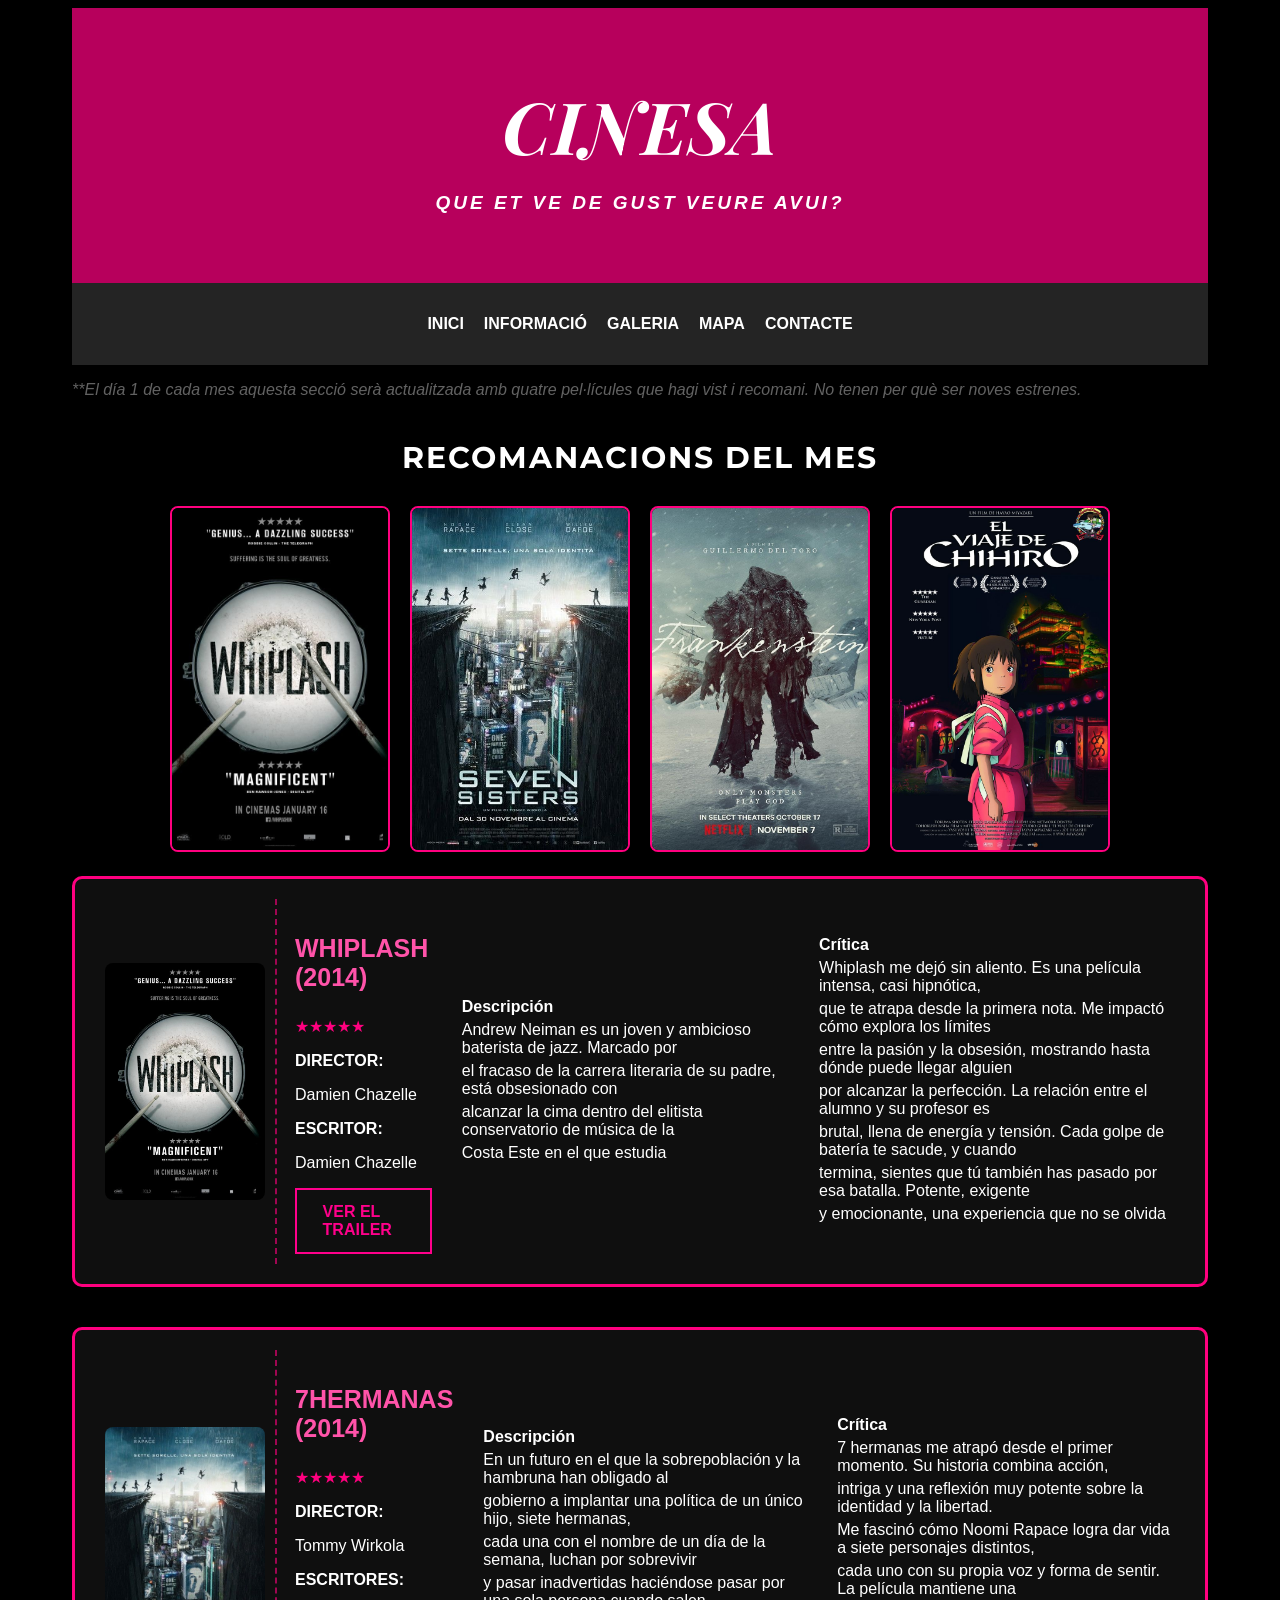
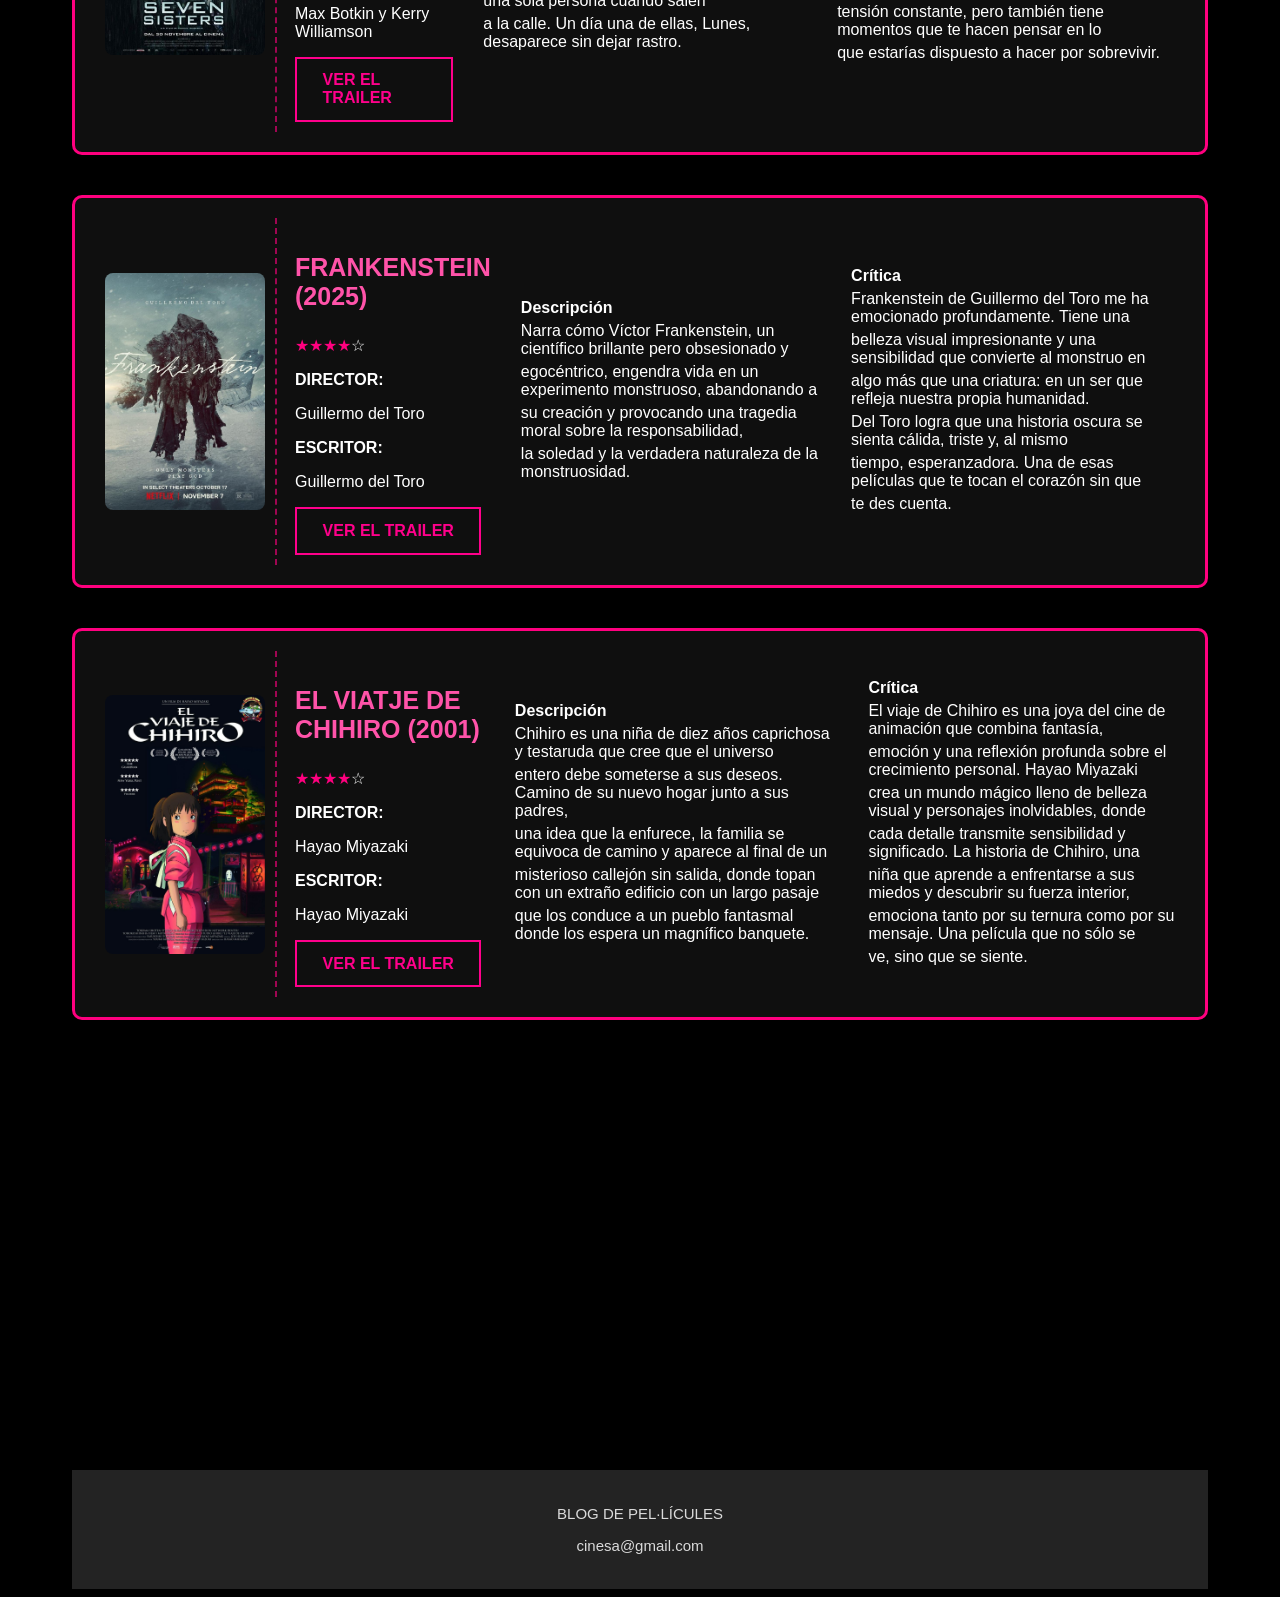
==== inici.html @ e056a0fd "first commit" ====
<!DOCTYPE html>
<html>
<head>
    <title>Blog de Pel·lícules - Inici </title>
    <link href="https://fonts.googleapis.com/css2?family=Montserrat:wght@900&family=Playfair+Display:ital,wght@0,700;1,700&display=swap" rel="stylesheet">
    <link href="https://fonts.googleapis.com/css2?family=Montserrat:wght@900&display=swap" rel="stylesheet"> 
    <link rel="stylesheet" href="estil.css">
</head>

<body>
 <!-- Capçalera -->
    <header>
        <h1>CINESA</h1>
        <p class="subtitol"> QUE ET VE DE GUST VEURE AVUI? </p>
    </header>

 <!-- Menú de selecció (botons de navegació) -->
    <nav>
        <ul class="nav-links">
        <li><a href="inici.html">Inici</a></li>
        <li><a href="infogeneral.html">Informació</a></li>
        <li><a href="galeria.html">Galeria</a></li>
        <li><a href="mapacine.html">Mapa</a></li>
        <li><a href="contacte.html">Contacte</a></li>
        </ul>
    </nav>

    <main>
        <section class="recomanacions">
          <p class="aclariment"> **El día 1 de cada mes aquesta secció serà actualitzada amb quatre pel·lícules que hagi vist i recomani. No tenen per què ser noves estrenes.</p>
            <h2>RECOMANACIONS DEL MES</h2>


        <!--PORTADAS RECOMANACIONS-->
            <div>
                <section class="recomanacions-imag">
                    <a href="#whiplash"><img src="imatges/whiplash.jpg" alt="Whiplash"></a>
                    <a href="#7hermanas"><img src="imatges/7hermanas.jpg" alt="7 Hermanas"></a>
                    <a href="#FRANKENSTEIN"><img src="imatges/FRANKENSTEIN.jpg" alt="Frankenstein"></a>
                    <a href="#elviajedechihiro"><img src="imatges/elviajedechihiro.jpg" alt="El viaje de Chihiro"></a>
                </section>
            </div>
            
        <!--WHIPLASH-->
            <div class="separacions-etiqueta">
                <article class="etiquetes" id="whiplash">

                    <img src="imatges/whiplash.jpg" alt="Portada">
                    <div class="peli-info">
                <!--info-->
                    <h3>WHIPLASH (2014)</h3>
                        <p class="valoració">
                            <span class="estels-roses">★★★★★</span>
                        </p>
                     <p><strong>DIRECTOR:</strong></p><p>Damien Chazelle</p>
                     <p><strong>ESCRITOR:</strong></p><p>Damien Chazelle</p>
                     <a href="https://youtu.be/Zdgzc-YMimo?si=wIOjKo_gB7uJ2ZVV" class="trailer">Ver el trailer</a>
                    </div>
                    
                    <div class="peli-descript">
                        <p><strong>Descripción</strong></p>
                        <p>Andrew Neiman es un joven y ambicioso baterista de jazz. Marcado por </p>
                        <p>el fracaso de la carrera literaria de su padre, está obsesionado con</p>
                        <p>alcanzar la cima dentro del elitista conservatorio de música  de la </p> 
                        <p>Costa Este en el que estudia </p>
                    </div>

                    <div class="peli-descript">
                        <p><strong>Crítica</strong></p>
                        <p>Whiplash me dejó sin aliento. Es una película intensa, casi hipnótica, </p>
                        <p>que te atrapa desde la primera nota. Me impactó cómo explora los límites</p> 
                        <p> entre la pasión y la obsesión, mostrando hasta dónde puede llegar alguien</p> 
                        <p>por alcanzar la perfección. La relación entre el alumno y su profesor es</p> 
                        <p>brutal, llena de energía y tensión. Cada golpe de batería te sacude, y cuando</p>
                        <p>termina, sientes que tú también has pasado por esa batalla. Potente, exigente</p>
                        <p>y emocionante, una experiencia que no se olvida</p>
                    </div>
                </article>
            </div>

            <!--7 HERMANAS-->
                <div class="separacions-etiqueta">
                <article class="etiquetes" id="7hermanas">
                    <img src="imatges/7hermanas.jpg" alt="Portada">
                    
                    <!--info-->
                    <div class="peli-info">
                        <h3>7HERMANAS (2014)</h3>
                        <p class="valoració">
                            <span class="estels-roses">★★★★★</span>
                        </p>
                        <p><strong>DIRECTOR:</strong></p><p>Tommy Wirkola</p>
                        <p><strong>ESCRITORES:</strong></p><p>Max Botkin y Kerry Williamson</p>
                        <a href="https://youtu.be/ECoekuLodFg?si=8ICgVmcvDaRQ2863" class="trailer">Ver el trailer</a>
                    </div>

                    <div class="peli-descript">
                        <p><strong>Descripción</strong></p>
                        <p>En un futuro en el que la sobrepoblación y la hambruna han obligado al</p>
                        <p> gobierno a implantar una política de un único hijo, siete hermanas,</p>
                        <p>cada una con el nombre de un día de la semana, luchan por sobrevivir</p> 
                        <p>y pasar inadvertidas haciéndose pasar por una sola persona cuando salen </p>
                        <p>a la calle. Un día una de ellas, Lunes, desaparece sin dejar rastro.</p>
                    </div>

                    <div class="peli-descript">
                        <p><strong>Crítica</strong></p>
                        <p>7 hermanas me atrapó desde el primer momento. Su historia combina acción,</p>
                        <p>intriga y una reflexión muy potente sobre la identidad y la libertad.</p> 
                        <p>Me fascinó cómo Noomi Rapace logra dar vida a siete personajes distintos,</p> 
                        <p>cada uno con su propia voz y forma de sentir. La película mantiene una </p> 
                        <p>tensión constante, pero también tiene momentos que te hacen pensar en lo</p>
                        <p> que estarías dispuesto a hacer por sobrevivir.</p>
                    </div>
                </article>
                </div>
                
            <!--FRANKENSTEIN-->
                <div class="separacions-etiqueta">
                <article class="etiquetes" id="FRANKENSTEIN">
                    <img src="imatges/FRANKENSTEIN.jpg" alt="Portada">
                   
                <!--info-->
                    <div class="peli-info">
                        <h3>FRANKENSTEIN (2025)</h3>
                         <p class="valoració">
                            <span class="estels-roses">★★★★</span><span>☆</span>
                        </p>
                        <p><strong>DIRECTOR:</strong></p><p>Guillermo del Toro</p>
                        <p><strong>ESCRITOR:</strong></p><p>Guillermo del Toro</p>
                        <a href="https://youtu.be/3z_3V8olWnw?si=ca9_xFOnV4DAQuXl" class="trailer">Ver el trailer</a>
                    </div>

                    <div class="peli-descript">
                        <p><strong>Descripción</strong></p>
                        <p>Narra cómo Víctor Frankenstein, un científico brillante pero obsesionado y</p>
                        <p>egocéntrico, engendra vida en un experimento monstruoso, abandonando a</p> 
                        <p>su creación y provocando una tragedia moral sobre la responsabilidad,</p>
                        <p>la soledad y la verdadera naturaleza de la monstruosidad.</p>
                    </div>

                    <div class="peli-descript">
                        <p><strong>Crítica</strong></p>
                        <p>Frankenstein de Guillermo del Toro me ha emocionado profundamente. Tiene una </p>
                        <p>belleza visual impresionante y una sensibilidad que convierte al monstruo en</p> 
                        <p>algo más que una criatura: en un ser que refleja nuestra propia humanidad.</p> 
                        <p>Del Toro logra que una historia oscura se sienta cálida, triste y, al mismo</p> 
                        <p> tiempo, esperanzadora. Una de esas películas que te tocan el corazón sin que</p>
                        <p>te des cuenta.</p>
                    </div>
                </article>
                </div>
            
            <!--EL VIAJE DE CHIHIRO-->
                <div class="separacions-etiqueta">
                <article class="etiquetes" id="elviajedechihiro">
                <img src="imatges/elviajedechihiro.jpg" alt="Portada">

                    <div class="peli-info">
                        <h3>EL VIATJE DE CHIHIRO (2001)</h3>
                        <span class="estels-roses">★★★★</span><span>☆</span>
                        <p><strong> DIRECTOR:</strong></p><p> Hayao Miyazaki</p>
                        <p><strong> ESCRITOR:</strong></p><p></p>Hayao Miyazaki</p>
                        <a href="https://youtu.be/5Fgq4Osh6XQ?si=ZfDfZxZzjjeZiP5g" class="trailer">Ver el trailer</a>
                    </div>

                    <div class="peli-descript">
                        <p><strong>Descripción</strong></p>
                        <p>Chihiro es una niña de diez años caprichosa y testaruda que cree que el universo</p>
                        <p>entero debe someterse a sus deseos. Camino de su nuevo hogar junto a sus padres,</p> 
                        <p>una idea que la enfurece, la familia se equivoca de camino y aparece al final de un</p>
                        <p>misterioso callejón sin salida, donde topan con un extraño edificio con un largo pasaje</p>
                        <p>que los conduce a un pueblo fantasmal donde los espera un magnífico banquete.</p>
                    </div>

                    <div class="peli-descript">
                        <p><strong>Crítica</strong></p>
                        <p>El viaje de Chihiro es una joya del cine de animación que combina fantasía,</p>
                        <p>emoción y una reflexión profunda sobre el crecimiento personal. Hayao Miyazaki</p> 
                        <p>crea un mundo mágico lleno de belleza visual y personajes inolvidables, donde</p> 
                        <p>cada detalle transmite sensibilidad y significado. La historia de Chihiro, una</p> 
                        <p>niña que aprende a enfrentarse a sus miedos y descubrir su fuerza interior,</p>
                        <p>emociona tanto por su ternura como por su mensaje. Una película que no sólo se</p>
                        <p>ve, sino que se siente.</p>
                    </div>

                </article>
                </div>
        </section>
    </main>

    <footer>
        <p> BLOG DE PEL·LÍCULES</p>
        <p> cinesa@gmail.com</p>
    </footer>
    <a href="#" id="backToTop">⬆</a>

    <script>
    // Codi per a que només surti quan baixes //
        const btn = document.getElementById("backToTop");

     window.onscroll = function() {
        if (document.body.scrollTop > 400 || document.documentElement.scrollTop > 400) {
            btn.style.display = "flex"; // Surt quan baixes 400px //
        } else {
            btn.style.display = "none"; // S'oculta quan estàs a dalt de la pàgina //
        }
        };
    </script>

</body>
</html>
---- estil.css ----
/* 1. ESTILS GENERALS  */

    * { padding: 0;
        box-sizing: border-box;
        font-family: Arial, sans-serif;}

    body {
        color: #fff;                  /* Color de text blanc per a tot el "body" */
        background-color: #000;       /* Color de fons negre*/
        padding: 0 5%;  /* Esto añade un 5% de separación a izquierda y derecha */
    }

/* 2. TIPOGRAFÍA I TÍTOLS */

    header {
        background-color:  #b7005c; /* Fons rosa*/
        text-align: center;  /* Centra els textos del "header" */
        padding: 29px; /* Espaiat intern vertical */
    }

   h1 {font-family: 'Playfair Display', serif; /* Font elegant per al títol */
        font-weight: bold;   /* Lletra negreta */
        font-style: italic;  /* Lletra en cursiva */ 
        color: #ffffff; /* Color blanc */
        text-align: center; /* Centrat del text */
        margin-top: 40px; /* Marge respecte la part superior */
        margin-bottom: 10px; /* Marge respecte la part inferior */
        font-size: 72px; /* Grandària del text */
        letter-spacing: 1px; /* Espaiat entre lletres */
    } 

    h2 {
        font-family: 'Montserrat', sans-serif; 
        font-weight: bold; /* Lletra negreta */
        color: #ffffff; /* Color blanc */
        text-align: center; /* Centrat del subtítol */
        margin-top: 40px; /* Marge respecte la part superior */
        margin-bottom: 30px; /* Marge respecte la part inferior */
        font-size: 30px; /* Grandària del text */
        letter-spacing: 2px;
    }                 

    .subtitol {
        text-align: center; /* Centrat del subtítol */
        font-size: 19px; /* Mida del text */
        font-style: italic; /* Lletra cursiva */
        color: #ffffff; /* Color blanc */
        margin-bottom: 40px; /* Marge respecte la part inferior */
        letter-spacing: 3px; /* Espaiat entre lletres */
        font-weight: bold; /* Text en negreta */
    }

    .aclariment {
        font-style: italic; /* Lletra cursiva */
        color: #626262; /* Color blanc */
    }

    .peli-descript p {
        margin-top: 2px !important;    /* Casi sin espacio arriba */
     margin-bottom: 5px !important; /* Espacio mínimo abajo */
    }

/* 3. ACCÈS A LES DIFERENTS PÀGINES */

    nav {
        background-color: #242424; /* Fons negre */
        padding: 16px; /* Espaiat vertical del menú */
        top: 0;
        z-index: 100;
    }

    /* En ordinador, el menú es horitzontal */
    .nav-links {
        display: flex;
        justify-content: center;
        list-style: none;
        gap: 20px;
        align-items: center;
    }

    .nav-links > li > a {
        color: #fff; /* Text inicial blanc */
        text-decoration: none; /* Elimina el subratllat */
        font-weight: bold; /* Text en negreta */
        text-transform: uppercase; /* Text en majúscules */
    }

    /* Canvi de color al passar per sobre el ratolí */
    .nav-links > li > a:hover {
        color: #ff007f; /* Canvia a rosa en passar el ratolí */
    }


/* 4. MENÚ D'IMATGES SUPERIOR (recomanacions del mes) */

    .recomanacions-imag {
        display: flex; /* Alineació flexible */
        justify-content: center; /* Centra el grup d'imatges (horitzontalment */
        align-items: center; /* Centrat vertical */
        gap: 20px; /* Separació entre les portades */
        margin: 20px auto;  /* Marges verticals i centrat horitzontal */
        padding: 0 10%; /* Marges de seguretat als costats de la pantalla */
        box-sizing: border-box;  /* Asegura que el padding no estiri el contenidor */
    }

    .recomanacions-imag a img {
        width: 220px; /* Amplada fixa igual per a totes */
        height: 346px; /* Alçada fixa igual per a totes */
        object-fit: cover; /* Per a que la imatge ompli el buit sense deformar */
        border: 2px solid #ff007f; /* Vora rosa */
        border-radius: 8px; /* Cantons arrodonits */
        transition: transform 0.2s ease, box-shadow 0.2s ease; /* Animació per al zoom */
    }

    .recomanacions-imag img:hover {
        transform: scale(1.1);  /* Es fa un 10% més gran al passar el ratolí*/
        box-shadow: 0 0 20px #ff007f; /* Brillantor rosa */
        border-color: #ff007f;  /* El contorn canvia a rosa al passar el ratolí per sobre */
    }


/* 5. ETIQUETES D'INFORMACIÓ DE LES PEL·LÍCULES */

    .movie-grid {
        display: grid; /* Activa el mode graella */
        grid-template-columns: 1fr; /* Una sola columna vertical */
        gap: 40px; /* Espai entre els diferents tickets (etiquetes) */
        margin: 30px auto;/* Centra el conjunt i dona espai a la part superior i inferior */
        max-width: 1700px;   /* Evita que en pantalles molt grans es deformin massa */
    }

    .etiquetes {
        background-color: rgba(17, 17, 17, 0.9); /* Fons gris fosc tipus ticket */
        display: flex; /* Posa imatge, text i vídeo en fila */
        align-items: center; /* Centra els elements verticalment dins el ticket */
        padding: 30px; /* Espaiat intern del ticket */
        gap: 30px; /* Espai entre els elements interns */
        position: relative;
        border: 3px solid #ff007f; /* Vora rosa */
        border-radius: 10px; /* Vores arrodonides */
        scroll-margin-top: 400px; /* Centra el ticket a la pantalla en clicar la imatge de dalt vinculada */
        margin-bottom: 40px; /* Això crea l'espai entre una etiqueta i la següent */
    }

    /*Imatge de la etiqueta: portada*/
    .etiquetes img {
        width: 160px; /* Amplada de la portada al ticket */
        height: auto; /* Alçada proporcional */
        border-radius: 8px; /* Vores arrodonides */
        flex-shrink: 0; /* Evita que la imatge s'aixafi */
    }

    /* LÍNiA DE PUNTS */
    .etiquetes::after {
        content: "";
        position: absolute;
        left: 200px; /* Ajusta esto para que quede entre la foto y el texto */
        top: 20px;
        bottom: 20px;
        width: 2px;
        border-left: 2px dashed rgba(255, 0, 127, 0.6);
    }

    /* SEPARACIÓ DE PARÀGRAFS */
    .peli-info .detail {
        margin-bottom: 20px; /* Separació entre línies */
        line-height: 100px; /* Espaiat entre el text */
        color: #ccc; /* Color del text*/
    }

    .peli-info .btn {
        display: inline-block;
        padding: 8px 15px;
        border: 2px solid #000000;
        color: #000000;
        text-decoration: none;
        border-radius: 5px;
        font-weight: bold;
    }

    /* Estels i textos */
    .estels-roses { color: #ff007f; } /* color dels estels*/
    .peli-info .detail { margin-bottom: 10px; color: #ccc; } 

    /* Botó trailer */
    .trailer { 
        display: inline-block;
        padding: 0.8rem 1.6rem;   /* ajusta al gusto */
        color: #ff008b;           /* rosa texto */
        text-decoration: none; /* Elimina el subratllat */
        background: transparent;  /* sin fondo */
        border: 2px solid #ff008b;/* borde rosa */
        text-transform: uppercase;
        font-weight: 700;
    }

/* 7. FOOTER i BOTÓ "TORNAR A DALT" */

    footer {
        text-align: center; /* Centra el text */
        padding: 20px; /* Espaiat */
        background-color: #232323; /* Fons negre */
        color: #dadada; /* Text gris */
        font-size: 15px; /* Mida de la lletra*/
        margin-top: 50vh; /* Permet que el darrer ticket es pugui centrar a la pantalla */
    }

    /* BOTÓ PER TORNAR A DALT (AÑADIR AL FINAL DEL CSS) */

    #backToTop {
        position: fixed; /* Es queda fixat en la pantalla */
        bottom: 30px; /* Distància des de sota*/
        right: 30px; /* Distància desde la dreta */
    
        width: 40px; /* Amplada del quadrat que envolta la fletxa */
        height: 45px; /* Alçada del quadrat que envolta la fletxa */
        background-color: #9f0250; /* Fons rosa */
        color: #ffffff; /* Fletxa blanca */
    
        display: none; /* S'oculta al principi */
        align-items: center; /* Centra la fletxa horizontalment */
        justify-content: center; /* Centra la flectxa verticalment */
        text-decoration: none; /*Sense subratllar*/
        font-size: 24px; /* Mida de la fletxa*/
        font-weight: bold; /* Lletra en negreta*/
        border-radius: 8px; /* Cantons arrodonits */
        border: 2px solid #ffffff; /* Vores blanques */
    
        z-index: 1000; /* Per a que estigue per sobre de tot */
    }

    #backToTop:hover {
        background-color: #ffffff; /* Al passar per sobre el ratlí es torna blanc */
        color: #c10060; /* La fletxa es torna rosa */
    }

/* ------------------------------------------------------------------------------------------
    8. PÀGINA D'INFORMACIÓ GENERAL (COLUMNES DE TEXT I IMATGES) 
   ------------------------------------------------------------------------------------------*/
    .etiquetes-info {
        background-color: rgba(17, 17, 17, 0.9); /* Fons gris fosc tipus ticket */
        display: flex; /* Posa imatge, text i vídeo en fila */
        align-items: center; /* Centra els elements verticalment dins el ticket */
        padding: 30px; /* Espaiat intern del ticket */
        gap: 30px; /* Espai entre els elements interns */
        position: relative;
        border: 3px solid #ff007f; /* Vora rosa */
        border-radius: 10px; /* Vores arrodonides */
        scroll-margin-top: 40vh; /* Centra el ticket a la pantalla en clicar la imatge de dalt vinculada */
        margin-bottom: 40px; /* Això crea l'espai entre una etiqueta i la següent */
    }

    .títol-etiq {
        text-align: center; /* Centrat del text */
        color:#ff4fa7;
        font-size: 30px; /* Grandària del text */
        margin-top: 0%;
    }

    /*TAULA CRITERIS DE VALORACIÓ */

    .valoracio-table {
        border-collapse: collapse; /* Elimina l'espai buit entre cel·les */
        margin-top: 25px; /* Separa la taula del text superior */
        background-color: rgba(255, 255, 255, 0.02); /* Fons molt suau */
    }

.valoracio-table th, 
.valoracio-table td {
    padding: 15px; /* Espai interior per a que el text respiri */
    text-align: left; /* Alineació a l'esquerra */
    border-bottom: 1px solid rgba(255, 0, 127, 0.2); /* Línia rosa tènue entre files */
}

.valoracio-table th {
    color: #ff007f; /* Capçaleres en color rosa neó */
    text-transform: uppercase; /* Text en majúscules */
    font-size: 0.85rem; /* Mida una mica més petita */
    letter-spacing: 2px; /* Espaiat entre lletres */
}

.valoracio-table td {
    font-size: 1rem; /* Mida de text estàndard */
    line-height: 1.5; /* Separació entre línies de text */
}

/* Efecte en passar el ratolí per sobre de la fila */
.valoracio-table tr:hover {
    background-color: rgba(255, 0, 127, 0.05); /* Brillantor rosa molt suau */
    transition: background 0.3s ease;
}

/* Estil específic per a la columna de les estrelles */
.valoracio-table td.rating {
    color: #ffcc00; /* Color daurat per a les estrelles */
    font-size: 1.3rem; /* Mida més gran */
    width: 160px; /* Amplada fixa per a que les estrelles no es moguin */
    white-space: nowrap; /* Evita que les estrelles saltin de línia */
}

/* ------------------------------------------------------------------------------------------
    9. PÀGINA GALERIA (VISUALITZACIÓ DE LES IMATGES) 
   ------------------------------------------------------------------------------------------*/

    .fotosgaleria {
        display: flex; /* Alineació flexible */
        justify-content: center; /* Centra el grup d'imatges (horitzontalment */
        align-items: center; /* Centrat vertical */
        gap: 40px; /* Separació entre les portades */
        margin: 40px auto;  /* Marges verticals i centrat horitzontal */
        padding: 0 10%; /* Marges de seguretat als costats de la pantalla */
        box-sizing: border-box;  /* Asegura que el padding no estiri el contenidor */
    }

    .fotosgaleria a img {
        width: 220px; /* Amplada fixa igual per a totes */
        height: 346px; /* Alçada fixa igual per a totes */
        object-fit: cover; /* Per a que la imatge ompli el buit sense deformar */
        border: 2px solid #ff007f; /* Vora rosa */
        transition: transform 0.3s ease, box-shadow 0.6s ease; /* Animació per al zoom */
    }

/* ------------------------------------------------------------------------------------------
    10. PÀGINA DE CONTACTE (FORMULARI INTERACTIU)
   ------------------------------------------------------------------------------------------*/
   /* Contenidor principal del formulari */
    form {
        display: grid;
        grid-template-columns: repeat(3, 1fr); /* Crea 3 columnes iguals */
        gap: 50px; /* Espai entre les columnes */
        padding: 30px;
    }

.etiquetes-personal {
        background-color: rgba(17, 17, 17, 0.9); /* Fons gris fosc tipus ticket */
        align-items: center; /* Centra els elements verticalment dins el ticket */
        padding: 30px; /* Espaiat intern del ticket */
        gap: 30px; /* Espai entre els elements interns */
        position: relative;
        border: 3px solid #ff007f; /* Vora rosa */
        border-radius: 10px; /* Vores arrodonides */
        scroll-margin-top: 40vh; /* Centra el ticket a la pantalla en clicar la imatge de dalt vinculada */
        margin-bottom: 40px; /* Això crea l'espai entre una etiqueta i la següent */
    }

   h3 {
    color: #ff53a9;
    font-size: 25px;
   }

   .comentaris{color:#757575; font-size: 12px;
   }

   .negreta{color:#ffffff}
   .correu{color:#0088ff; font-size: 14px}

   /* Disseny del botó*/
    .enviar {
        padding: 8px 16px;          /* Espaiat intern */
        color: #ff008b;             /* Color del text rosa */
        background: transparent;    /* Sense color de fons */
        border: 2px solid #ff008b;  /* Vora rosa de 2 píxels */
        text-transform: uppercase;  /* Text en majúscules */
        font-weight: bold;           /* Gruix de la lletra (negreta) */
        display: inline-block;      /* Per a que el padding es respecti bé */
    }

    /* Quan l'usuari posa el ratolí a sobre */
    .enviar:hover {
        background-color: #ff008b;  /* El fons es torna rosa */
        color: #ffffff;             /* El text es torna blanc */
    }


/* ------------------------------------------------------------------------------------------
    11. PÀGINA DE MAPES (FORMULARI INTERACTIU)
   ------------------------------------------------------------------------------------------*/
/* Contenidor de cada mapa */
    
    #map {
    height: 500px;  /* Altura fija para que el navegador sepa cuánto espacio reservar */
    width: 90%;     /* Que ocupe casi todo el ancho */
    margin: 20px auto; /* Centrado */
    border: 2px solid #ff007f; /* Para que pegue con tu diseño neón */
    border-radius: 15px;
    z-index: 1; /* Evita que otros elementos se pongan encima */
    }

    .titol-mapa {
            text-align: center;
            color: #ff007f;
            text-transform: uppercase;
            margin-top: 50px;
            font-family: 'Montserrat', sans-serif;
        }

        /* Rectangle centrat del mapa */
    .recuadre-mapa {
        height: 400px; /* Alçada fixa */
        width: 80%; /* Ample del rectangle */
        max-width: 800px; /* No massa gran en PC */
        margin: 20px auto 60px auto; /* Centrat horitzontal */            
        border: 3px solid #ff007f;
        border-radius: 15px;
        overflow: hidden; /* Perquè el mapa no surti de les vores rounded */
        box-shadow: 0 0 20px rgba(255, 0, 127, 0.4);
    }

/* ------------------------------------------------------------------------------------------
    12. RESPONSIVE DESIGN (ADAPTACIÓ MÒBIL I TABLET)
   ------------------------------------------------------------------------------------------*/

/* TABLET (Pantalles de fins a 1024px) - PÀGINA D'INICI */
@media (max-width: 1024px) {
    .recomanacions-imag {
        gap: 20px;
        padding: 0 5%;
    }

    .recomanacions-imag a img {
        width: 180px; /* Reduïm una mica la mida en tablet */
        height: auto;
    }

    .etiquetes {
        flex-direction: column; /* En tablets petites, posem la info sota la foto */
        text-align: center;
    }

    .etiquetes::after {
        display: none; /* Eliminem la línia de punts si es posa en vertical */
    }

    /*----------------------------------PÀGINA GALERIA-----------------------------*/

    .fotosgaleria {
        grid-template-columns: repeat(3, 1fr); /* Passem a 3 columnes */
        gap: 15px;
    }
    
    h1 {
        font-size: 50px; /* Títol una mica més petit - PÀGINA GALERIA */
    }
}

/*----------------------------------------------------------------------------------
 MÒBIL (Pantalles de fins a 768px) 
 ------------------------------------------------------------------------------------*/

 /* ----------------------------- PÀGINA INICI ---------------------------------- */
 @media (max-width: 768px) {
    
    /* MENÚ D'IMATGES SUPERIOR (recomanacions del mes) */
    .recomanacions-imag {
        display: grid; /* Cambiamos Flex por Grid */
        grid-template-columns: repeat(2, 200px); /* Crea 2 columnas de 280px cada una */
        justify-content: center; /* Centra la cuadrícula entera en la página */
        gap: 30px; /* Espacio entre filas y columnas */
        margin: 40px auto;
        padding: 0;
    }

    .recomanacions-imag a {
        display: block; /* Asegura que el enlace ocupe todo el espacio */
    }

    .recomanacions-imag a img {
        width: 100%; /* La imagen se adapta al ancho de la columna del grid (280px) */
        height: 400px; /* Forzamos una altura fija para que todas sean iguales */
        object-fit: cover; /* Recorta la imagen si es necesario para que no se deforme */
        border: 2px solid #ff007f;
        border-radius: 8px;
        transition: transform 0.2s ease, box-shadow 0.2s ease;
    }

    .recomanacions-imag img:hover {
        transform: scale(1.05); /* Un zoom más sutil al ser imágenes grandes */
        box-shadow: 0 0 20px #ff007f;
    }

    h1 {
        font-size: 40px; /* Títol més petit per a mòbil */
    }

    h2 {
        font-size: 24px; /* Més petit per a mòbil */
    }

    /* Menú de navegació en vertical per a mòbil */
    .nav-links {
        flex-direction: column;
        gap: 10px;
    }

    /* Ajust de les etiquetes de pel·lícula */
    .etiquetes {
        padding: 20px;
        flex-direction: column;
    }

    .etiquetes img {
        width: 180px;
    }

 /* ----------------------------- PÀGINA GALERIA ---------------------------------- */

     /* MENÚ D'IMATGES SUPERIOR (recomanacions del mes) */
    .fotosgaleria {
        grid-template-columns: repeat(2, 1fr); /* 2 columnes i 2 files */
        gap: 10px;
        padding: 10px;
    }

    .fotosgaleria img {
        height: 250px; /* Reduïm l'altura perquè no ocupin tota la pantalla */
    }

    /* El menú de navegació es posa en vertical per comoditat */
    .nav-links {
        flex-direction: column;
        align-items: center;
        gap: 10px;
        padding: 10px 0;
    }

    h1 {
        font-size: 40px;
    }

    .subtitol {
        font-size: 14px;
    }
}
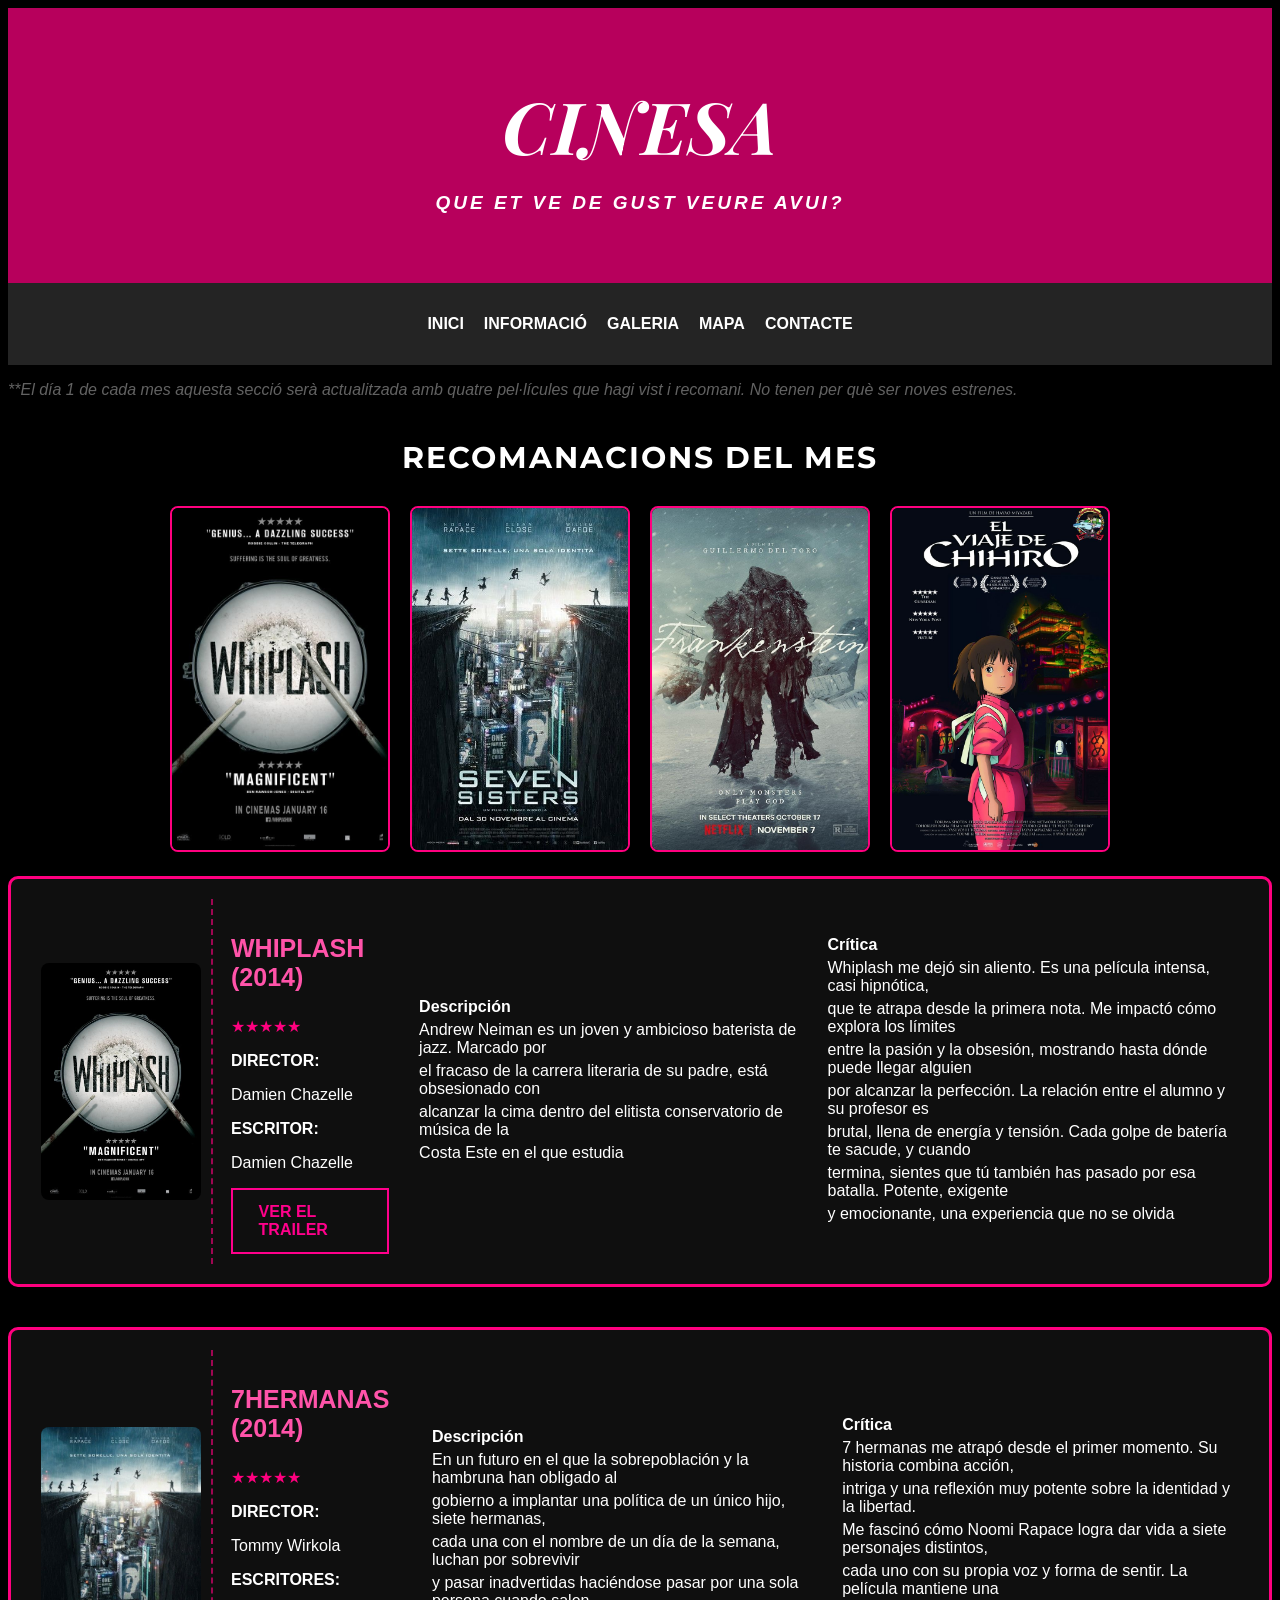
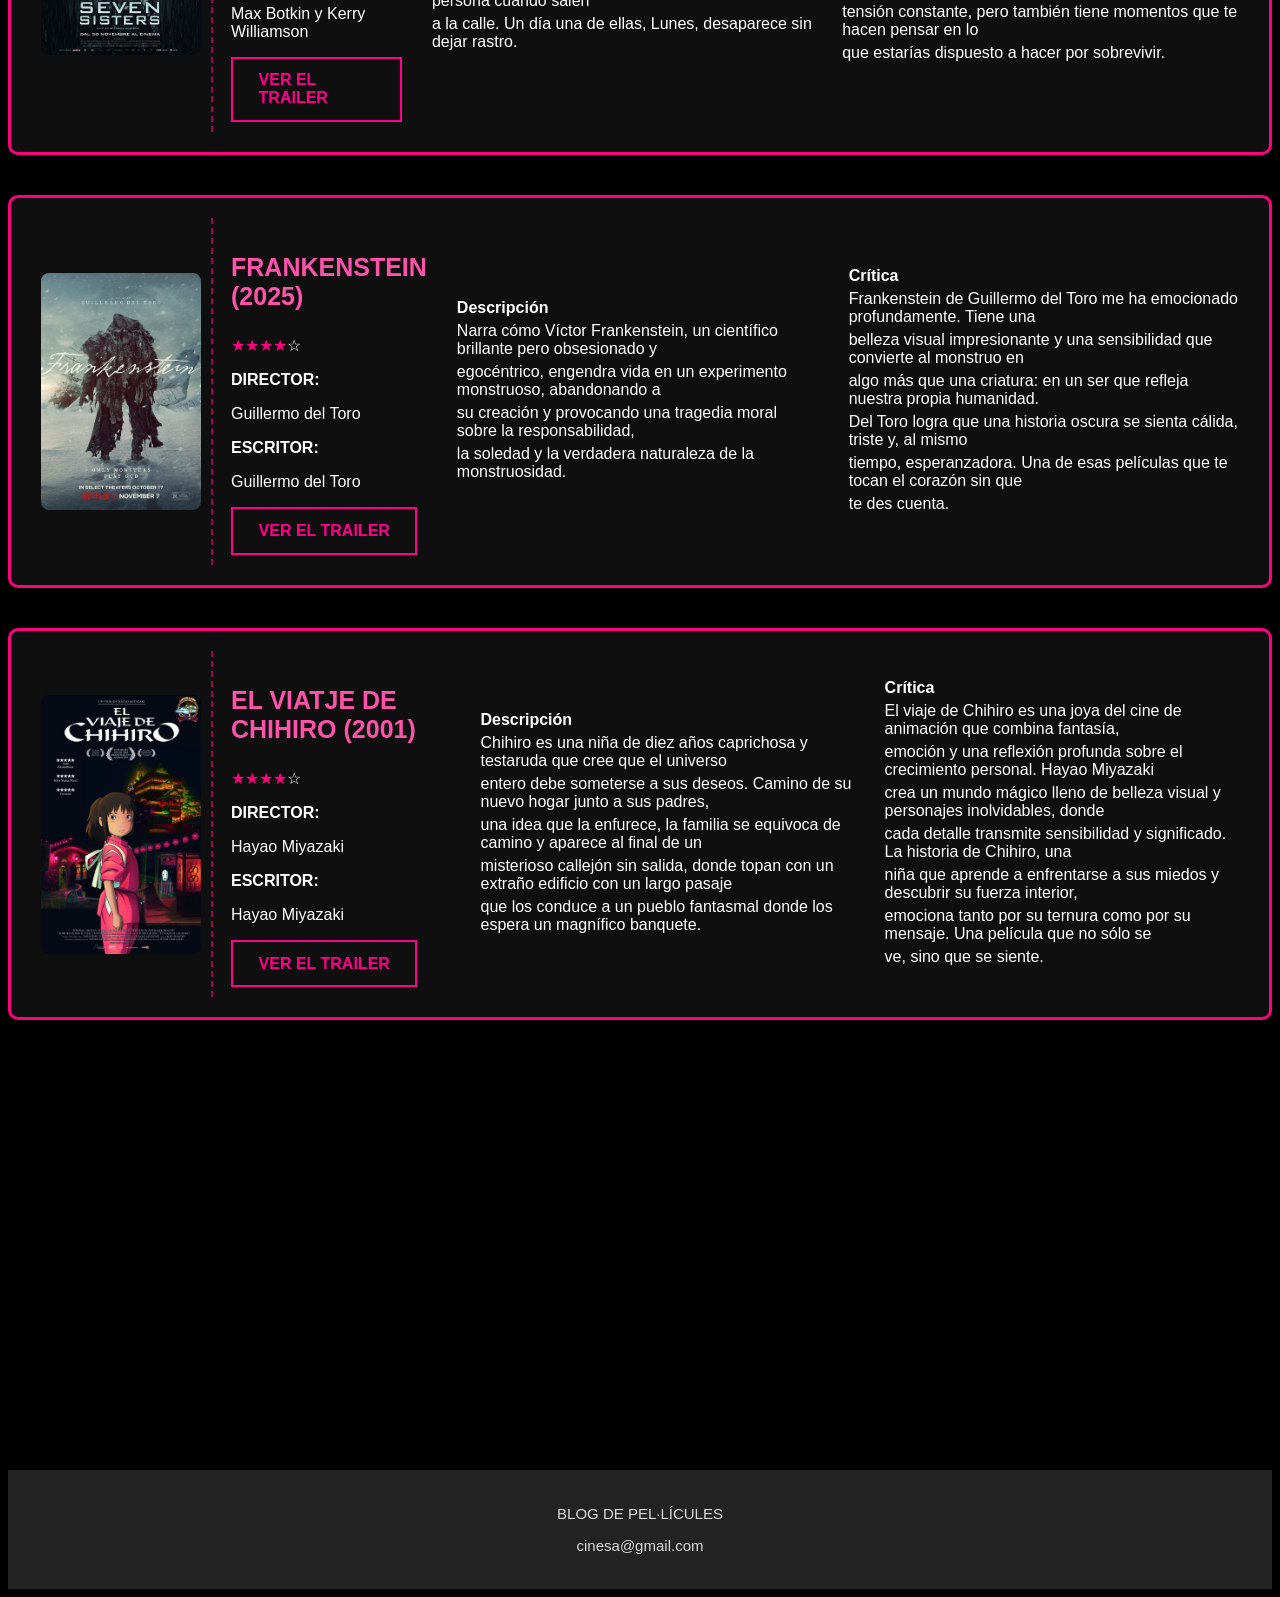
==== commit c3a2bae9: "new_version_web" ====
--- a/inici.html
+++ b/inici.html
@@ -1,10 +1,12 @@
 <!DOCTYPE html>
 <html>
 <head>
-    <title>Blog de Pel·lícules - Inici </title>
+    <meta charset="UTF-8">
+    <meta name="viewport" content="width=device-width, initial-scale=1.0">
+    <title>Blog de Pel·lícules - Inici</title>
     <link href="https://fonts.googleapis.com/css2?family=Montserrat:wght@900&family=Playfair+Display:ital,wght@0,700;1,700&display=swap" rel="stylesheet">
     <link href="https://fonts.googleapis.com/css2?family=Montserrat:wght@900&display=swap" rel="stylesheet"> 
-    <link rel="stylesheet" href="estil.css">
+    <link rel="stylesheet" href="css/estil.css">
 </head>
 
 <body>
--- a/css/estil.css
+++ b/css/estil.css
@@ -0,0 +1,539 @@
+/* ==========================================================================
+   1. ESTILS GENERALS 
+   ========================================================================== */
+* { padding: 0;
+    box-sizing: border-box;
+    font-family: Arial, sans-serif;}
+
+body {
+    /* Imatge de fons */
+    background-image: url('cine.jpg'); /* Defineix la imatge de fons */
+    background-size: cover;       /* Ajusta la imatge per cobrir tota la pantalla */
+    background-position: center;  /* Centra la imatge de fons */
+    background-attachment: fixed; /* Per a que no es mogui el fons al baixar */
+    background-repeat: no-repeat; /* Per a que no es dupliqui la imatge en pantalles grans */
+    color: #fff;                  /* Color de text blanc per a tot el "body" */
+    background-color: #000;       /* Color de fons per si la imatge no carrega*/
+}
+
+/* 2. TIPOGRAFÍA I TÍTOLS */
+
+    header {
+        background-color:  #b7005c; /* Fons rosa*/
+        text-align: center;  /* Centra els textos del "header" */
+        padding: 29px; /* Espaiat intern vertical */
+    }
+
+   h1 {font-family: 'Playfair Display', serif; /* Font elegant per al títol */
+        font-weight: bold;   /* Lletra negreta */
+        font-style: italic;  /* Lletra en cursiva */ 
+        color: #ffffff; /* Color blanc */
+        text-align: center; /* Centrat del text */
+        margin-top: 40px; /* Marge respecte la part superior */
+        margin-bottom: 10px; /* Marge respecte la part inferior */
+        font-size: 72px; /* Grandària del text */
+        letter-spacing: 1px; /* Espaiat entre lletres */
+    } 
+
+    h2 {
+        font-family: 'Montserrat', sans-serif; 
+        font-weight: bold; /* Lletra negreta */
+        color: #ffffff; /* Color blanc */
+        text-align: center; /* Centrat del subtítol */
+        margin-top: 40px; /* Marge respecte la part superior */
+        margin-bottom: 30px; /* Marge respecte la part inferior */
+        font-size: 30px; /* Grandària del text */
+        letter-spacing: 2px;
+    }                 
+
+    .subtitol {
+        text-align: center; /* Centrat del subtítol */
+        font-size: 19px; /* Mida del text */
+        font-style: italic; /* Lletra cursiva */
+        color: #ffffff; /* Color blanc */
+        margin-bottom: 40px; /* Marge respecte la part inferior */
+        letter-spacing: 3px; /* Espaiat entre lletres */
+        font-weight: bold; /* Text en negreta */
+    }
+
+    .aclariment {
+        font-style: italic; /* Lletra cursiva */
+        color: #626262; /* Color blanc */
+    }
+
+    .peli-descript p {
+        margin-top: 2px !important;    /* Casi sin espacio arriba */
+     margin-bottom: 5px !important; /* Espacio mínimo abajo */
+    }
+
+/* 3. ACCÈS A LES DIFERENTS PÀGINES */
+
+    nav {
+        background-color: #242424; /* Fons negre */
+        padding: 16px; /* Espaiat vertical del menú */
+        top: 0;
+        z-index: 100;
+    }
+
+    /* En ordinador, el menú es horitzontal */
+    .nav-links {
+        display: flex;
+        justify-content: center;
+        list-style: none;
+        gap: 20px;
+        align-items: center;
+    }
+
+    .nav-links > li > a {
+        color: #fff; /* Text inicial blanc */
+        text-decoration: none; /* Elimina el subratllat */
+        font-weight: bold; /* Text en negreta */
+        text-transform: uppercase; /* Text en majúscules */
+    }
+
+    /* Canvi de color al passar per sobre el ratolí */
+    .nav-links > li > a:hover {
+        color: #ff007f; /* Canvia a rosa en passar el ratolí */
+    }
+
+
+/* 4. MENÚ D'IMATGES SUPERIOR (recomanacions del mes) */
+
+    .recomanacions-imag {
+        display: flex; /* Alineació flexible */
+        justify-content: center; /* Centra el grup d'imatges (horitzontalment */
+        align-items: center; /* Centrat vertical */
+        gap: 20px; /* Separació entre les portades */
+        margin: 20px auto;  /* Marges verticals i centrat horitzontal */
+        padding: 0 10%; /* Marges de seguretat als costats de la pantalla */
+        box-sizing: border-box;  /* Asegura que el padding no estiri el contenidor */
+    }
+
+    .recomanacions-imag a img {
+        width: 220px; /* Amplada fixa igual per a totes */
+        height: 346px; /* Alçada fixa igual per a totes */
+        object-fit: cover; /* Per a que la imatge ompli el buit sense deformar */
+        border: 2px solid #ff007f; /* Vora rosa */
+        border-radius: 8px; /* Cantons arrodonits */
+        transition: transform 0.2s ease, box-shadow 0.2s ease; /* Animació per al zoom */
+    }
+
+    .recomanacions-imag img:hover {
+        transform: scale(1.1);  /* Es fa un 10% més gran al passar el ratolí*/
+        box-shadow: 0 0 20px #ff007f; /* Brillantor rosa */
+        border-color: #ff007f;  /* El contorn canvia a rosa al passar el ratolí per sobre */
+    }
+
+
+/* 5. ETIQUETES D'INFORMACIÓ DE LES PEL·LÍCULES */
+
+    .movie-grid {
+        display: grid; /* Activa el mode graella */
+        grid-template-columns: 1fr; /* Una sola columna vertical */
+        gap: 40px; /* Espai entre els diferents tickets (etiquetes) */
+        margin: 30px auto;/* Centra el conjunt i dona espai a la part superior i inferior */
+        max-width: 1700px;   /* Evita que en pantalles molt grans es deformin massa */
+    }
+
+    .etiquetes {
+        background-color: rgba(17, 17, 17, 0.9); /* Fons gris fosc tipus ticket */
+        display: flex; /* Posa imatge, text i vídeo en fila */
+        align-items: center; /* Centra els elements verticalment dins el ticket */
+        padding: 30px; /* Espaiat intern del ticket */
+        gap: 30px; /* Espai entre els elements interns */
+        position: relative;
+        border: 3px solid #ff007f; /* Vora rosa */
+        border-radius: 10px; /* Vores arrodonides */
+        scroll-margin-top: 400px; /* Centra el ticket a la pantalla en clicar la imatge de dalt vinculada */
+        margin-bottom: 40px; /* Això crea l'espai entre una etiqueta i la següent */
+    }
+
+    /*Imatge de la etiqueta: portada*/
+    .etiquetes img {
+        width: 160px; /* Amplada de la portada al ticket */
+        height: auto; /* Alçada proporcional */
+        border-radius: 8px; /* Vores arrodonides */
+        flex-shrink: 0; /* Evita que la imatge s'aixafi */
+    }
+
+    /* LÍNiA DE PUNTS */
+    .etiquetes::after {
+        content: "";
+        position: absolute;
+        left: 200px; /* Ajusta esto para que quede entre la foto y el texto */
+        top: 20px;
+        bottom: 20px;
+        width: 2px;
+        border-left: 2px dashed rgba(255, 0, 127, 0.6);
+    }
+
+    /* SEPARACIÓ DE PARÀGRAFS */
+    .peli-info .detail {
+        margin-bottom: 20px; /* Separació entre línies */
+        line-height: 100px; /* Espaiat entre el text */
+        color: #ccc; /* Color del text*/
+    }
+
+    .peli-info .btn {
+        display: inline-block;
+        padding: 8px 15px;
+        border: 2px solid #000000;
+        color: #000000;
+        text-decoration: none;
+        border-radius: 5px;
+        font-weight: bold;
+    }
+
+    /* Estels i textos */
+    .estels-roses { color: #ff007f; } /* color dels estels*/
+    .peli-info .detail { margin-bottom: 10px; color: #ccc; } 
+
+    /* Botó trailer */
+    .trailer { 
+        display: inline-block;
+        padding: 0.8rem 1.6rem;   /* ajusta al gusto */
+        color: #ff008b;           /* rosa texto */
+        text-decoration: none; /* Elimina el subratllat */
+        background: transparent;  /* sin fondo */
+        border: 2px solid #ff008b;/* borde rosa */
+        text-transform: uppercase;
+        font-weight: 700;
+    }
+
+/* 7. FOOTER i BOTÓ "TORNAR A DALT" */
+
+    footer {
+        text-align: center; /* Centra el text */
+        padding: 20px; /* Espaiat */
+        background-color: #232323; /* Fons negre */
+        color: #dadada; /* Text gris */
+        font-size: 15px; /* Mida de la lletra*/
+        margin-top: 50vh; /* Permet que el darrer ticket es pugui centrar a la pantalla */
+    }
+
+    /* BOTÓ PER TORNAR A DALT (AÑADIR AL FINAL DEL CSS) */
+
+    #backToTop {
+        position: fixed; /* Es queda fixat en la pantalla */
+        bottom: 30px; /* Distància des de sota*/
+        right: 30px; /* Distància desde la dreta */
+    
+        width: 40px; /* Amplada del quadrat que envolta la fletxa */
+        height: 45px; /* Alçada del quadrat que envolta la fletxa */
+        background-color: #9f0250; /* Fons rosa */
+        color: #ffffff; /* Fletxa blanca */
+    
+        display: none; /* S'oculta al principi */
+        align-items: center; /* Centra la fletxa horizontalment */
+        justify-content: center; /* Centra la flectxa verticalment */
+        text-decoration: none; /*Sense subratllar*/
+        font-size: 24px; /* Mida de la fletxa*/
+        font-weight: bold; /* Lletra en negreta*/
+        border-radius: 8px; /* Cantons arrodonits */
+        border: 2px solid #ffffff; /* Vores blanques */
+    
+        z-index: 1000; /* Per a que estigue per sobre de tot */
+    }
+
+    #backToTop:hover {
+        background-color: #ffffff; /* Al passar per sobre el ratlí es torna blanc */
+        color: #c10060; /* La fletxa es torna rosa */
+    }
+
+/* ------------------------------------------------------------------------------------------
+    8. PÀGINA D'INFORMACIÓ GENERAL (COLUMNES DE TEXT I IMATGES) 
+   ------------------------------------------------------------------------------------------*/
+    .etiquetes-info {
+        background-color: rgba(17, 17, 17, 0.9); /* Fons gris fosc tipus ticket */
+        display: flex; /* Posa imatge, text i vídeo en fila */
+        align-items: center; /* Centra els elements verticalment dins el ticket */
+        padding: 30px; /* Espaiat intern del ticket */
+        gap: 30px; /* Espai entre els elements interns */
+        position: relative;
+        border: 3px solid #ff007f; /* Vora rosa */
+        border-radius: 10px; /* Vores arrodonides */
+        scroll-margin-top: 40vh; /* Centra el ticket a la pantalla en clicar la imatge de dalt vinculada */
+        margin-bottom: 40px; /* Això crea l'espai entre una etiqueta i la següent */
+    }
+
+    .títol-etiq {
+        text-align: center; /* Centrat del text */
+        color:#ff4fa7;
+        font-size: 30px; /* Grandària del text */
+        margin-top: 0%;
+    }
+
+    /*TAULA CRITERIS DE VALORACIÓ */
+
+    .valoracio-table {
+        border-collapse: collapse; /* Elimina l'espai buit entre cel·les */
+        margin-top: 25px; /* Separa la taula del text superior */
+        background-color: rgba(255, 255, 255, 0.02); /* Fons molt suau */
+    }
+
+.valoracio-table th, 
+.valoracio-table td {
+    padding: 15px; /* Espai interior per a que el text respiri */
+    text-align: left; /* Alineació a l'esquerra */
+    border-bottom: 1px solid rgba(255, 0, 127, 0.2); /* Línia rosa tènue entre files */
+}
+
+.valoracio-table th {
+    color: #ff007f; /* Capçaleres en color rosa neó */
+    text-transform: uppercase; /* Text en majúscules */
+    font-size: 0.85rem; /* Mida una mica més petita */
+    letter-spacing: 2px; /* Espaiat entre lletres */
+}
+
+.valoracio-table td {
+    font-size: 1rem; /* Mida de text estàndard */
+    line-height: 1.5; /* Separació entre línies de text */
+}
+
+/* Efecte en passar el ratolí per sobre de la fila */
+.valoracio-table tr:hover {
+    background-color: rgba(255, 0, 127, 0.05); /* Brillantor rosa molt suau */
+    transition: background 0.3s ease;
+}
+
+/* Estil específic per a la columna de les estrelles */
+.valoracio-table td.rating {
+    color: #ffcc00; /* Color daurat per a les estrelles */
+    font-size: 1.3rem; /* Mida més gran */
+    width: 160px; /* Amplada fixa per a que les estrelles no es moguin */
+    white-space: nowrap; /* Evita que les estrelles saltin de línia */
+}
+
+/* ------------------------------------------------------------------------------------------
+    9. PÀGINA GALERIA (VISUALITZACIÓ DE LES IMATGES) 
+   ------------------------------------------------------------------------------------------*/
+
+    .fotosgaleria {
+        display: flex; /* Alineació flexible */
+        justify-content: center; /* Centra el grup d'imatges (horitzontalment */
+        align-items: center; /* Centrat vertical */
+        gap: 40px; /* Separació entre les portades */
+        margin: 40px auto;  /* Marges verticals i centrat horitzontal */
+        padding: 0 10%; /* Marges de seguretat als costats de la pantalla */
+        box-sizing: border-box;  /* Asegura que el padding no estiri el contenidor */
+    }
+
+    .fotosgaleria a img {
+        width: 220px; /* Amplada fixa igual per a totes */
+        height: 346px; /* Alçada fixa igual per a totes */
+        object-fit: cover; /* Per a que la imatge ompli el buit sense deformar */
+        border: 2px solid #ff007f; /* Vora rosa */
+        transition: transform 0.3s ease, box-shadow 0.6s ease; /* Animació per al zoom */
+    }
+
+/* ------------------------------------------------------------------------------------------
+    10. PÀGINA DE CONTACTE (FORMULARI INTERACTIU)
+   ------------------------------------------------------------------------------------------*/
+   /* Contenidor principal del formulari */
+    form {
+        display: grid;
+        grid-template-columns: repeat(3, 1fr); /* Crea 3 columnes iguals */
+        gap: 50px; /* Espai entre les columnes */
+        padding: 30px;
+    }
+
+.etiquetes-personal {
+        background-color: rgba(17, 17, 17, 0.9); /* Fons gris fosc tipus ticket */
+        align-items: center; /* Centra els elements verticalment dins el ticket */
+        padding: 30px; /* Espaiat intern del ticket */
+        gap: 30px; /* Espai entre els elements interns */
+        position: relative;
+        border: 3px solid #ff007f; /* Vora rosa */
+        border-radius: 10px; /* Vores arrodonides */
+        scroll-margin-top: 40vh; /* Centra el ticket a la pantalla en clicar la imatge de dalt vinculada */
+        margin-bottom: 40px; /* Això crea l'espai entre una etiqueta i la següent */
+    }
+
+   h3 {
+    color: #ff53a9;
+    font-size: 25px;
+   }
+
+   .comentaris{color:#757575; font-size: 12px;
+   }
+
+   .negreta{color:#ffffff}
+   .correu{color:#0088ff; font-size: 14px}
+
+   /* Disseny del botó*/
+    .enviar {
+        padding: 8px 16px;          /* Espaiat intern */
+        color: #ff008b;             /* Color del text rosa */
+        background: transparent;    /* Sense color de fons */
+        border: 2px solid #ff008b;  /* Vora rosa de 2 píxels */
+        text-transform: uppercase;  /* Text en majúscules */
+        font-weight: bold;           /* Gruix de la lletra (negreta) */
+        display: inline-block;      /* Per a que el padding es respecti bé */
+    }
+
+    /* Quan l'usuari posa el ratolí a sobre */
+    .enviar:hover {
+        background-color: #ff008b;  /* El fons es torna rosa */
+        color: #ffffff;             /* El text es torna blanc */
+    }
+
+
+/* ------------------------------------------------------------------------------------------
+    11. PÀGINA DE MAPES (FORMULARI INTERACTIU)
+   ------------------------------------------------------------------------------------------*/
+/* Contenidor de cada mapa */
+    
+    #map {
+    height: 500px;  /* Altura fija para que el navegador sepa cuánto espacio reservar */
+    width: 90%;     /* Que ocupe casi todo el ancho */
+    margin: 20px auto; /* Centrado */
+    border: 2px solid #ff007f; /* Para que pegue con tu diseño neón */
+    border-radius: 15px;
+    z-index: 1; /* Evita que otros elementos se pongan encima */
+    }
+
+    .titol-mapa {
+            text-align: center;
+            color: #ff007f;
+            text-transform: uppercase;
+            margin-top: 50px;
+            font-family: 'Montserrat', sans-serif;
+        }
+
+        /* Rectangle centrat del mapa */
+    .recuadre-mapa {
+        height: 400px; /* Alçada fixa */
+        width: 80%; /* Ample del rectangle */
+        max-width: 800px; /* No massa gran en PC */
+        margin: 20px auto 60px auto; /* Centrat horitzontal */            
+        border: 3px solid #ff007f;
+        border-radius: 15px;
+        overflow: hidden; /* Perquè el mapa no surti de les vores rounded */
+        box-shadow: 0 0 20px rgba(255, 0, 127, 0.4);
+    }
+
+/* ------------------------------------------------------------------------------------------
+    12. RESPONSIVE DESIGN (ADAPTACIÓ MÒBIL I TABLET)
+   ------------------------------------------------------------------------------------------*/
+
+/* TABLET (Pantalles de fins a 1024px) - PÀGINA D'INICI */
+@media (max-width: 1024px) {
+    .recomanacions-imag {
+        gap: 20px;
+        padding: 0 5%;
+    }
+
+    .recomanacions-imag a img {
+        width: 180px; /* Reduïm una mica la mida en tablet */
+        height: auto;
+    }
+
+    .etiquetes {
+        flex-direction: column; /* En tablets petites, posem la info sota la foto */
+        text-align: center;
+    }
+
+    .etiquetes::after {
+        display: none; /* Eliminem la línia de punts si es posa en vertical */
+    }
+
+    /*----------------------------------PÀGINA GALERIA-----------------------------*/
+
+    .fotosgaleria {
+        grid-template-columns: repeat(3, 1fr); /* Passem a 3 columnes */
+        gap: 15px;
+    }
+    
+    h1 {
+        font-size: 50px; /* Títol una mica més petit - PÀGINA GALERIA */
+    }
+}
+
+/*----------------------------------------------------------------------------------
+ MÒBIL (Pantalles de fins a 768px) 
+ ------------------------------------------------------------------------------------*/
+
+ /* ----------------------------- PÀGINA INICI ---------------------------------- */
+ @media (max-width: 768px) {
+    
+    /* MENÚ D'IMATGES SUPERIOR (recomanacions del mes) */
+    .recomanacions-imag {
+        display: grid; /* Cambiamos Flex por Grid */
+        grid-template-columns: repeat(2, 200px); /* Crea 2 columnas de 280px cada una */
+        justify-content: center; /* Centra la cuadrícula entera en la página */
+        gap: 30px; /* Espacio entre filas y columnas */
+        margin: 40px auto;
+        padding: 0;
+    }
+
+    .recomanacions-imag a {
+        display: block; /* Asegura que el enlace ocupe todo el espacio */
+    }
+
+    .recomanacions-imag a img {
+        width: 100%; /* La imagen se adapta al ancho de la columna del grid (280px) */
+        height: 400px; /* Forzamos una altura fija para que todas sean iguales */
+        object-fit: cover; /* Recorta la imagen si es necesario para que no se deforme */
+        border: 2px solid #ff007f;
+        border-radius: 8px;
+        transition: transform 0.2s ease, box-shadow 0.2s ease;
+    }
+
+    .recomanacions-imag img:hover {
+        transform: scale(1.05); /* Un zoom más sutil al ser imágenes grandes */
+        box-shadow: 0 0 20px #ff007f;
+    }
+
+    h1 {
+        font-size: 40px; /* Títol més petit per a mòbil */
+    }
+
+    h2 {
+        font-size: 24px; /* Més petit per a mòbil */
+    }
+
+    /* Menú de navegació en vertical per a mòbil */
+    .nav-links {
+        flex-direction: column;
+        gap: 10px;
+    }
+
+    /* Ajust de les etiquetes de pel·lícula */
+    .etiquetes {
+        padding: 20px;
+        flex-direction: column;
+    }
+
+    .etiquetes img {
+        width: 180px;
+    }
+
+ /* ----------------------------- PÀGINA GALERIA ---------------------------------- */
+
+     /* MENÚ D'IMATGES SUPERIOR (recomanacions del mes) */
+    .fotosgaleria {
+        grid-template-columns: repeat(2, 1fr); /* 2 columnes i 2 files */
+        gap: 10px;
+        padding: 10px;
+    }
+
+    .fotosgaleria img {
+        height: 250px; /* Reduïm l'altura perquè no ocupin tota la pantalla */
+    }
+
+    /* El menú de navegació es posa en vertical per comoditat */
+    .nav-links {
+        flex-direction: column;
+        align-items: center;
+        gap: 10px;
+        padding: 10px 0;
+    }
+
+    h1 {
+        font-size: 40px;
+    }
+
+    .subtitol {
+        font-size: 14px;
+    }
+}
